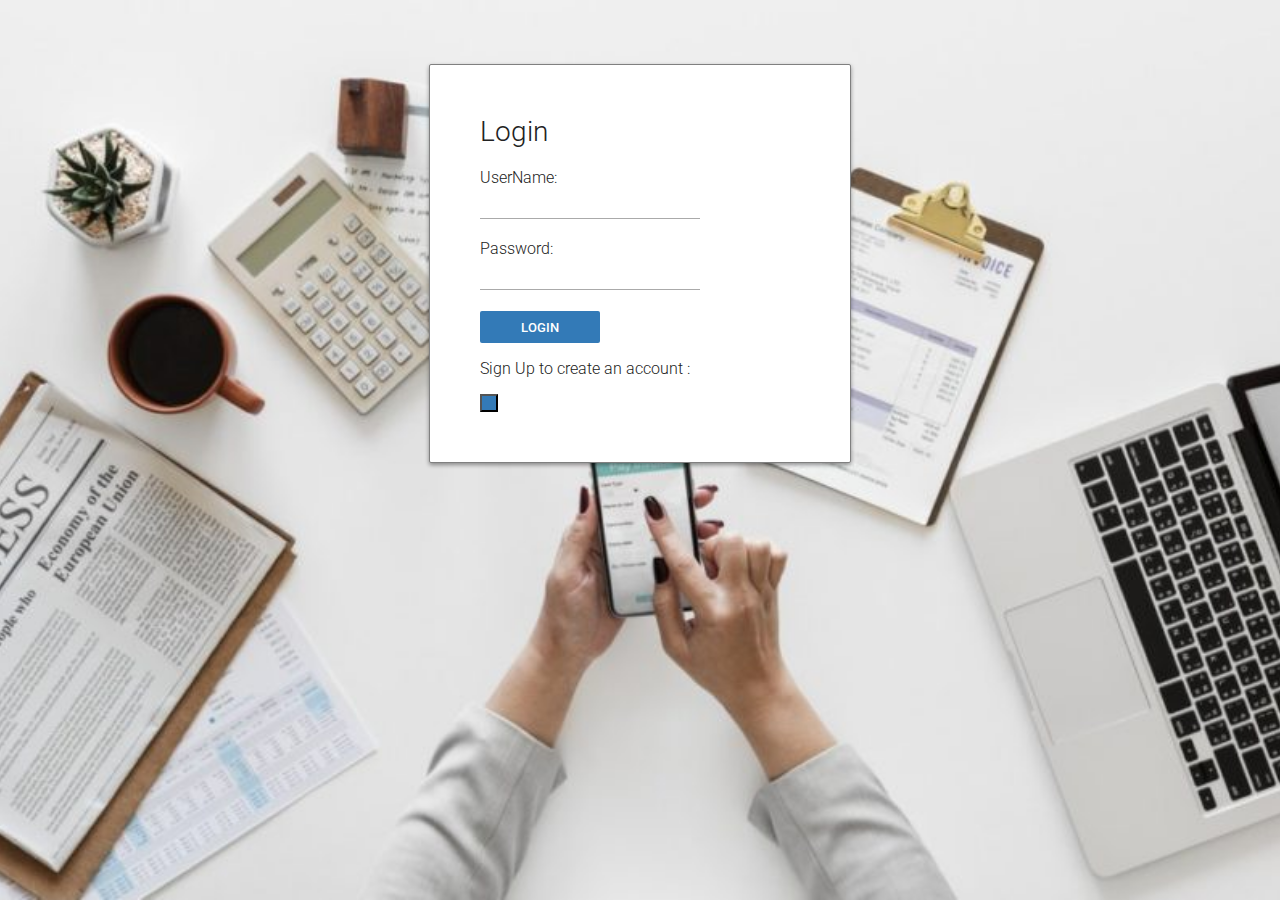
==== loginpage.html @ 2ad3757a "INIT" ====
<html>
<style>
@import url(https://fonts.googleapis.com/css?family=Roboto:400,300,500);
body {
  margin: 0;
  padding: 0;
  background-image: url(loginbackground.jpg);
  background-attachment: static;
  background-position: center;
  background-repeat: no-repeat;
  background-size: cover;
  font-size: 16px;
  color: #222;
  font-family: 'Roboto', sans-serif;
  font-weight: 300;

}
h1 {
  margin: 0 0 20px 0;
  font-weight: 300;
  font-size: 28px;
}
#frm{
    border: solid gray 1px;
    width:25%;
    border-radius: 2px;
    padding: 50px;
    position: relative;
    margin: 5% auto;
    background: #FFF;
    box-shadow: 0 2px 4px rgba(0, 0, 0, 0.4);
}
input[type="text"],
input[type="password"] {
  display: block;
  box-sizing: border-box;
  margin-bottom: 20px;
  padding: 4px;
  width: 220px;
  height: 32px;
  border: none;
  border-bottom: 1px solid #AAA;
  font-family: 'Roboto', sans-serif;
  font-weight: 400;
  font-size: 15px;
  transition: 0.2s ease;
}

input[type="text"]:focus,
input[type="password"]:focus {
  border-bottom: 2px solid #16a085;
  color: #16a085;
  transition: 0.2s ease;
}
#btn{
    color: #fff;
    background: #337ab7;
    padding: 7px;
    margin-left:0%;
}
input[type="submit"] {
  margin-top: 1px;
  width: 120px;
  height: 32px;
  background: #16a085;
  border: none;
  border-radius: 2px;
  color: #FFF;
  font-family: 'Roboto', sans-serif;
  font-weight: 500;
  text-transform: uppercase;
  transition: 0.1s ease;
  cursor: pointer;
}

input[type="submit"]:hover,
input[type="submit"]:focus {
  opacity: 0.8;
  box-shadow: 0 2px 4px rgba(0, 0, 0, 0.4);
  transition: 0.1s ease;}

input[type="submit"]:active {
    opacity: 1;
    box-shadow: 0 1px 2px rgba(0, 0, 0, 0.4);
    transition: 0.1s ease;
  }
</style>
<head>
    <title>PHP login system</title>
    <link rel = "stylesheet" type = "text/css" href = "style.css">
</head>
<body>
    <div id = "frm">
        <h1>Login</h1>
        <form name="f1" action = "authentication.php" onsubmit = "return validation()" method = "POST">
            <p>
                <label> UserName: </label><br>
                <input type = "text" id ="user" name  = "user" />
            </p>
            <p>
                <label> Password: </label><br>
                <input type = "password" id ="pass" name  = "pass" />
            </p>
            <p>
                <input type =  "submit" id = "btn" value = "Login" />

            </p>
        </form>

        <p>Sign Up to create an account :</p>
        <a href="loginpage.html">
        <button type ="submit" id = "btn" value = "Sign Up" />
      </a>
    </div>


    <script>
            function validation()
            {
                var id=document.f1.user.value;
                var ps=document.f1.pass.value;
                if(id.length=="" && ps.length=="") {
                    alert("User Name and Password fields are empty");
                    return false;
                }
                else
                {
                    if(id.length=="") {
                        alert("User Name is empty");
                        return false;
                    }
                    if (ps.length=="") {
                    alert("Password field is empty");
                    return false;
                    }
                }
            }
        </script>
</body>
</html>
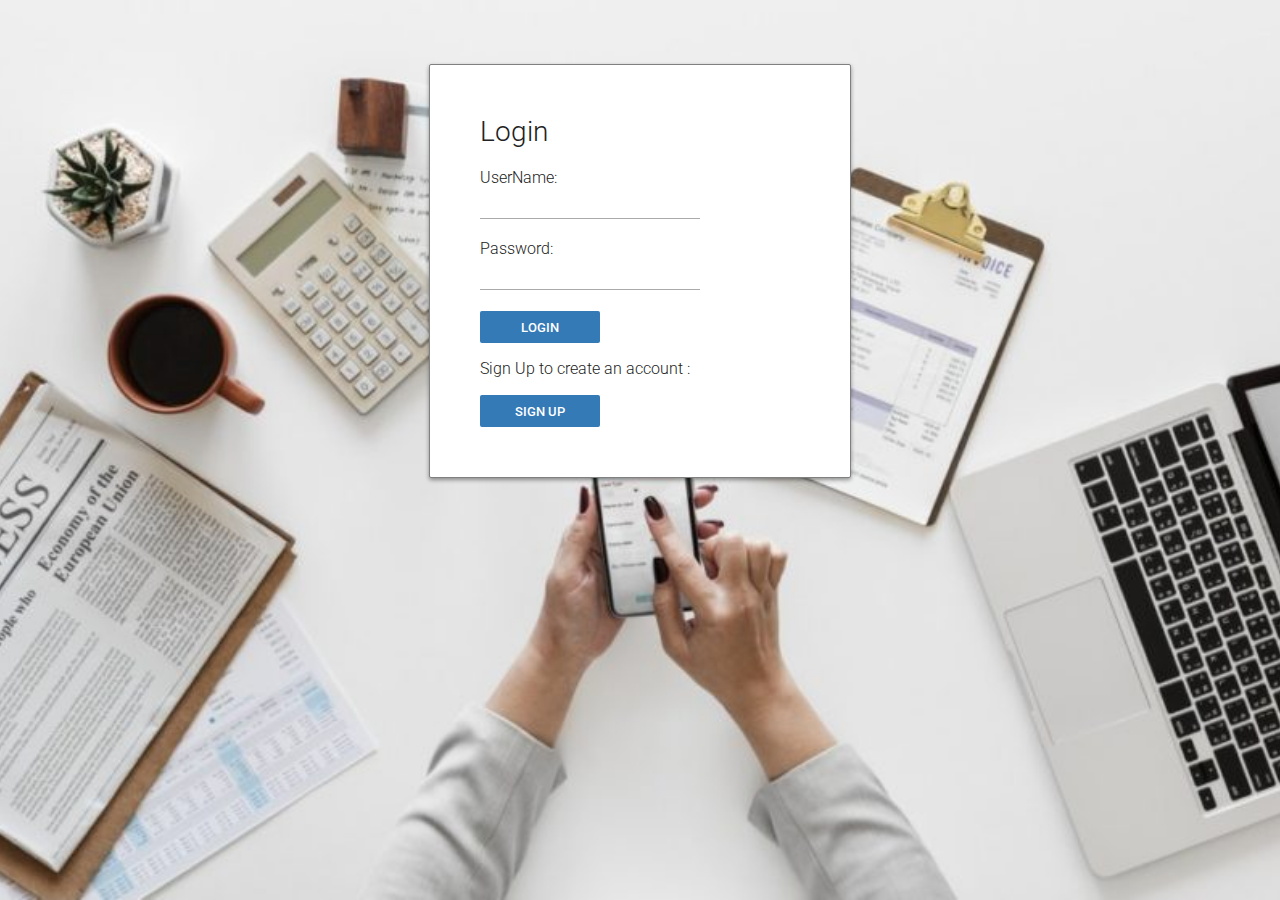
==== commit 650654ba: "2nd" ====
--- a/loginpage.html
+++ b/loginpage.html
@@ -108,8 +108,8 @@
         </form>
 
         <p>Sign Up to create an account :</p>
-        <a href="loginpage.html">
-        <button type ="submit" id = "btn" value = "Sign Up" />
+        <a href="signup.html">
+        <input type ="submit" id = "btn" value = "Sign Up"/>
       </a>
     </div>
 
